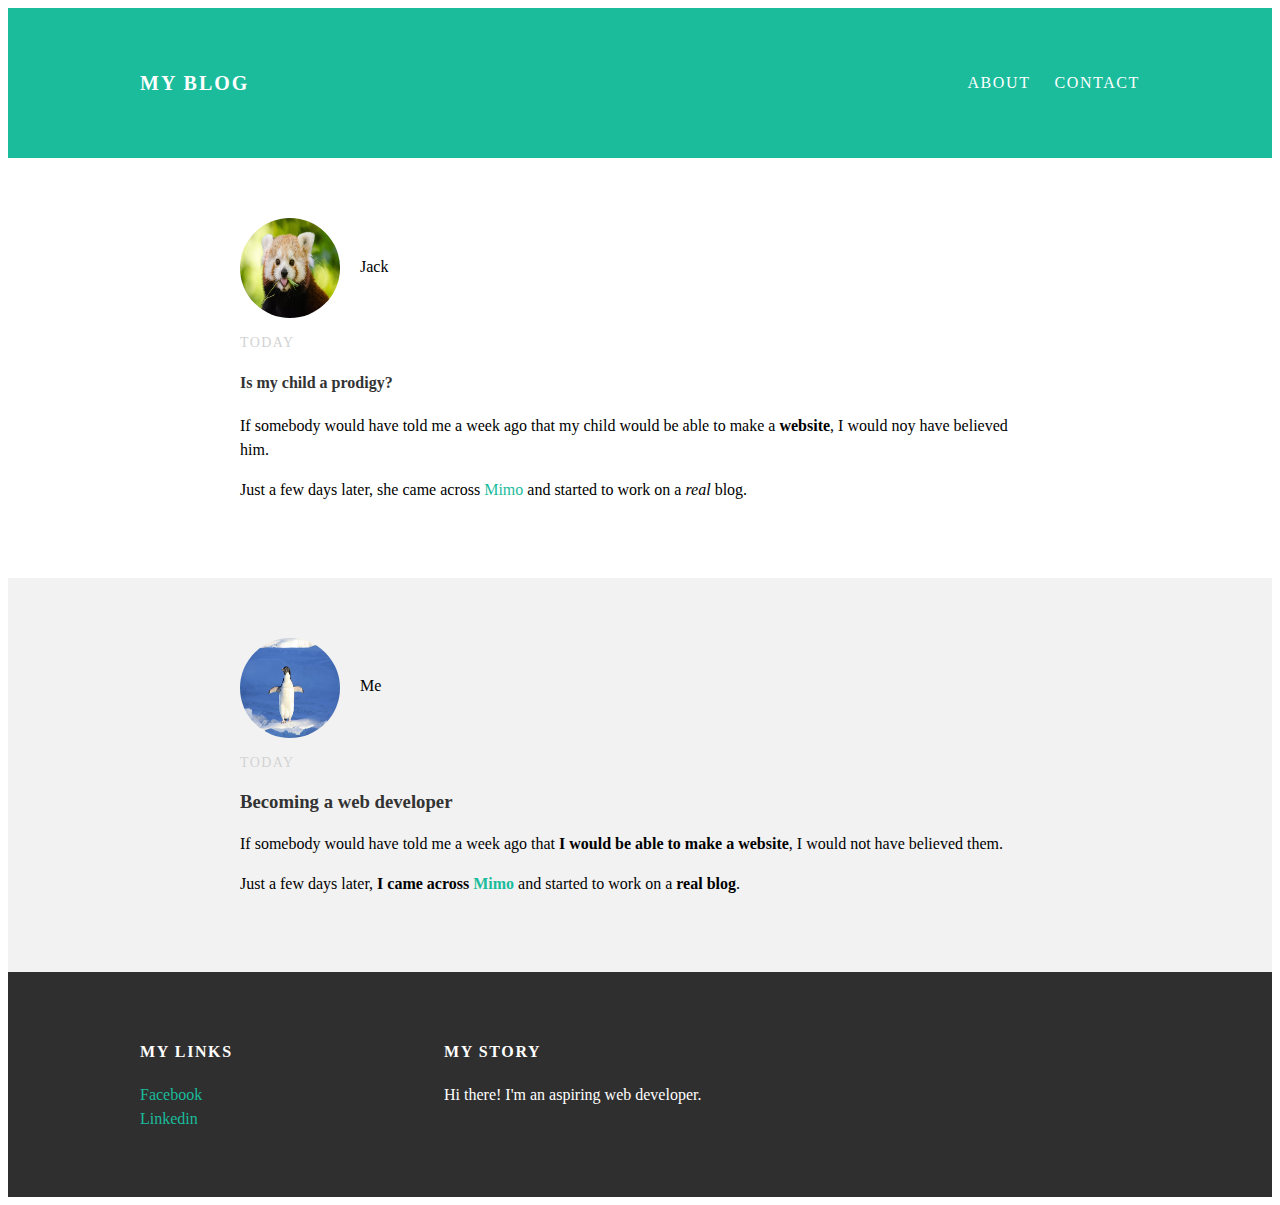
==== index.html @ f0420fe4 "Add files via upload" ====
<!DOCTYPE html>
<html>
 <head>
   <title>My blog</title>
   <link rel="stylesheet"
   type="text/css"
   href="styles.css">
 </head>
 <body>
   <div id="header">
   <div class="container">
   <a id="header-title" href="index.html">My Blog</a>
   <ul id="header-nav">
     <li><a href="about.html">About</a></li>
     <li><a href="mailto:mat__v@outlook.com">Contact</a></li>
   </ul>
 </div>
</div>
   <div id="content">
   <div class="post-container">
     <div class="post">
       <div class="post-author">
         <img src="jack.jpg">
         <span>Jack</span>
       </div>
       <p class="post-date">Today</p>
       <h4 class="post-title">Is my child a prodigy?</h4>
       <div class="post-content">
         <p>If somebody would have told me a week ago that my child would be able to make a <strong>website</strong>, I would noy have believed him.</p>
         <p>Just a few days later, she came across <a href="https://getmimo.com">Mimo</a> and started to work on a <em>real</em> blog.</p>
       </div>
     </div>
   </div>
     <div class="post-container">
     <div class="post">
       <div class="post-author">
         <img src="me.jpg">
         <span>Me</span>
       </div>
       <p class="post-date">Today</p>
       <h3 class="post-title">Becoming a web developer</h3>
       <div class="post-content">
         <p>If somebody would have told me a week ago that <b>I would be able to make a website</b>, I would not have believed them.</p>
         <p>Just a few days later, <b>I came across <a href="https://getmimo.com/">Mimo</a></b> and started to work on a <b>real blog</b>.</p>
       </div>
     </div>
     </div>
   </div>
   <div id="footer">
   <div class="container">
     <div class="column">
       <h4>My Links</h4>
       <p>
         <a href="https://facebook.com/mattia.viotto.35">Facebook</a>
         <br>
         <a href="https://www.linkedin.com/in/mattia-viotto-58b147a6">Linkedin</a>
       </p>
     </div>
     <div class="column">
       <h4>My Story</h4>
       <p>Hi there! I'm an aspiring web developer.</p>
     </div>
     </div>
   </div>
 </body>
 </html>
---- styles.css ----
@@import url(http://fonts.googleapis.com/css?family=Montserrat:400,700);

body {
  color: #555;
  margin: 0;
  font-family: 'Montserrat', sans-serif;
}
#header {
  background-color: #1abc9c;
  height: 150px;
  line-height: 150px;
}
#header-title {
  display: block;
  float: left;
  font-size: 20px;
  font-weight: bold;
}
#header-nav {
  display: block;
  float: right;
  margin-top: 0;
}
#header-nav li {
  display: inline;
  padding-left: 20px;
}
#header a {
  color: white;
  text-decoration: none;
  text-transform: uppercase;
  letter-spacing: 0.1em;
}
#header a:hover {
  color: #222;
}
.container {
  max-width: 1000px;
  margin: 0 auto;
}
#footer {
  background-color: #2f2f2f;
  padding: 50px 0;
}
.column {
  min-width: 300px;
  display: inline-block;
  vertical-align: top;
}
#footer h4 {
  color: white;
  text-transform: uppercase;
  letter-spacing: 0.1em;
}
#footer p {
  color: white;
}
a {
  color: #1abc9c;
  text-decoration: none;
}
a:hover {
  color: #F6A623;
}
.post, .about {
  max-width: 800px;
  margin: 0 auto;
  padding: 60px 0;
}
.post-author img {
  width: 100px;
  height: 100px;
  vertical-align: middle;
}
.post-author span {
  margin-left: 16px;
}
.post-date {
  color: #D2D2D2;
  font-size: 14px;
  font-weight: 14px;
  text-transform: uppercase;
  letter-spacing: 0.1em;
}
h1, h2, h3, h4 {
  color: #333;
}
p {
  line-height: 1.5;
}
.about {
  text-align: center;
}
.post-author img, .about-author img {
  border-radius: 50%;
}
.post-container:nth-child(even) {
  background-color: #f2f2f2;
}
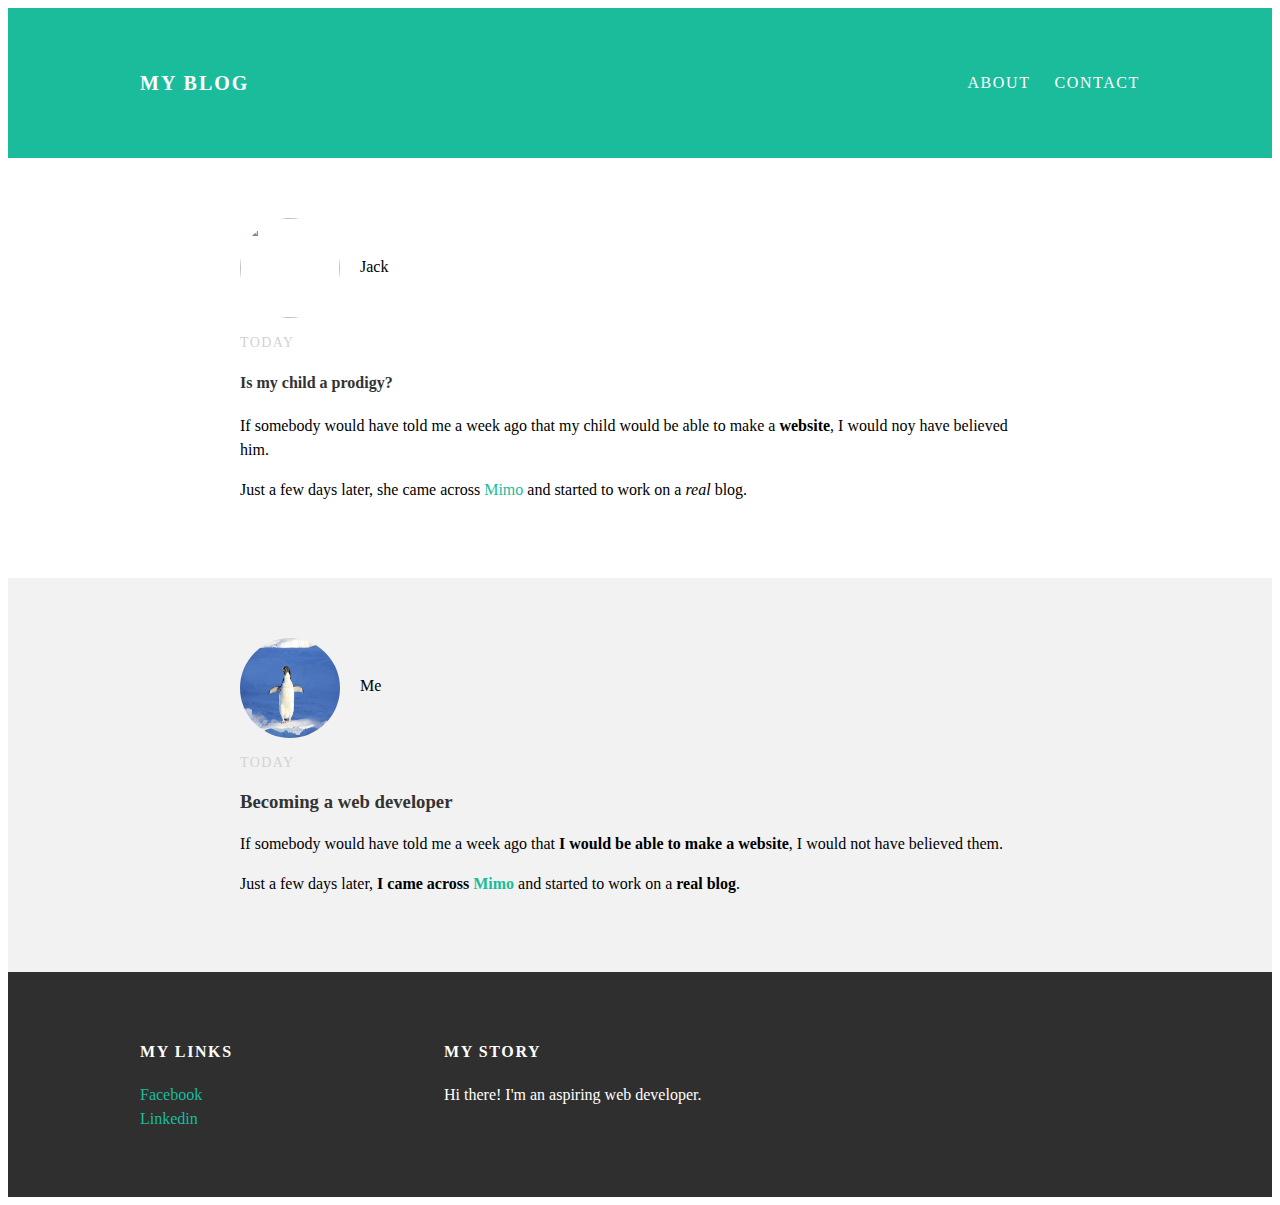
==== commit d6f70a67: "Update index.html" ====
--- a/index.html
+++ b/index.html
@@ -20,7 +20,7 @@
    <div class="post-container">
      <div class="post">
        <div class="post-author">
-         <img src="jack.jpg">
+         <img src="jack">
          <span>Jack</span>
        </div>
        <p class="post-date">Today</p>
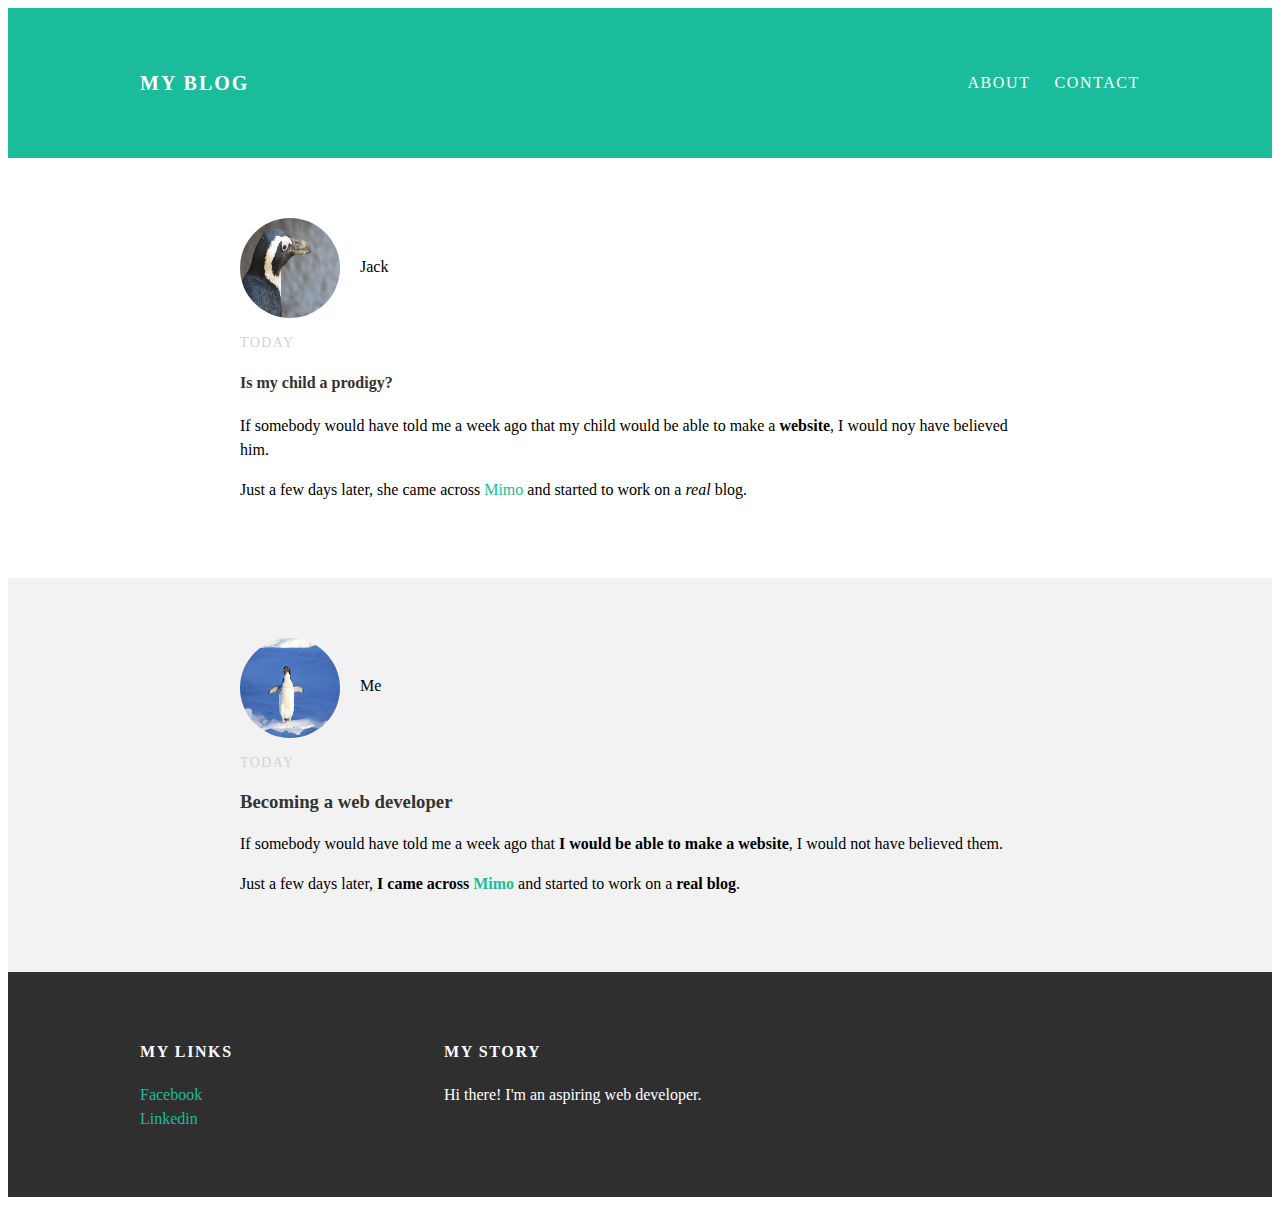
==== commit 9696b710: "Update index.html" ====
--- a/index.html
+++ b/index.html
@@ -20,7 +20,7 @@
    <div class="post-container">
      <div class="post">
        <div class="post-author">
-         <img src="jack">
+         <img src="jack.jpg">
          <span>Jack</span>
        </div>
        <p class="post-date">Today</p>
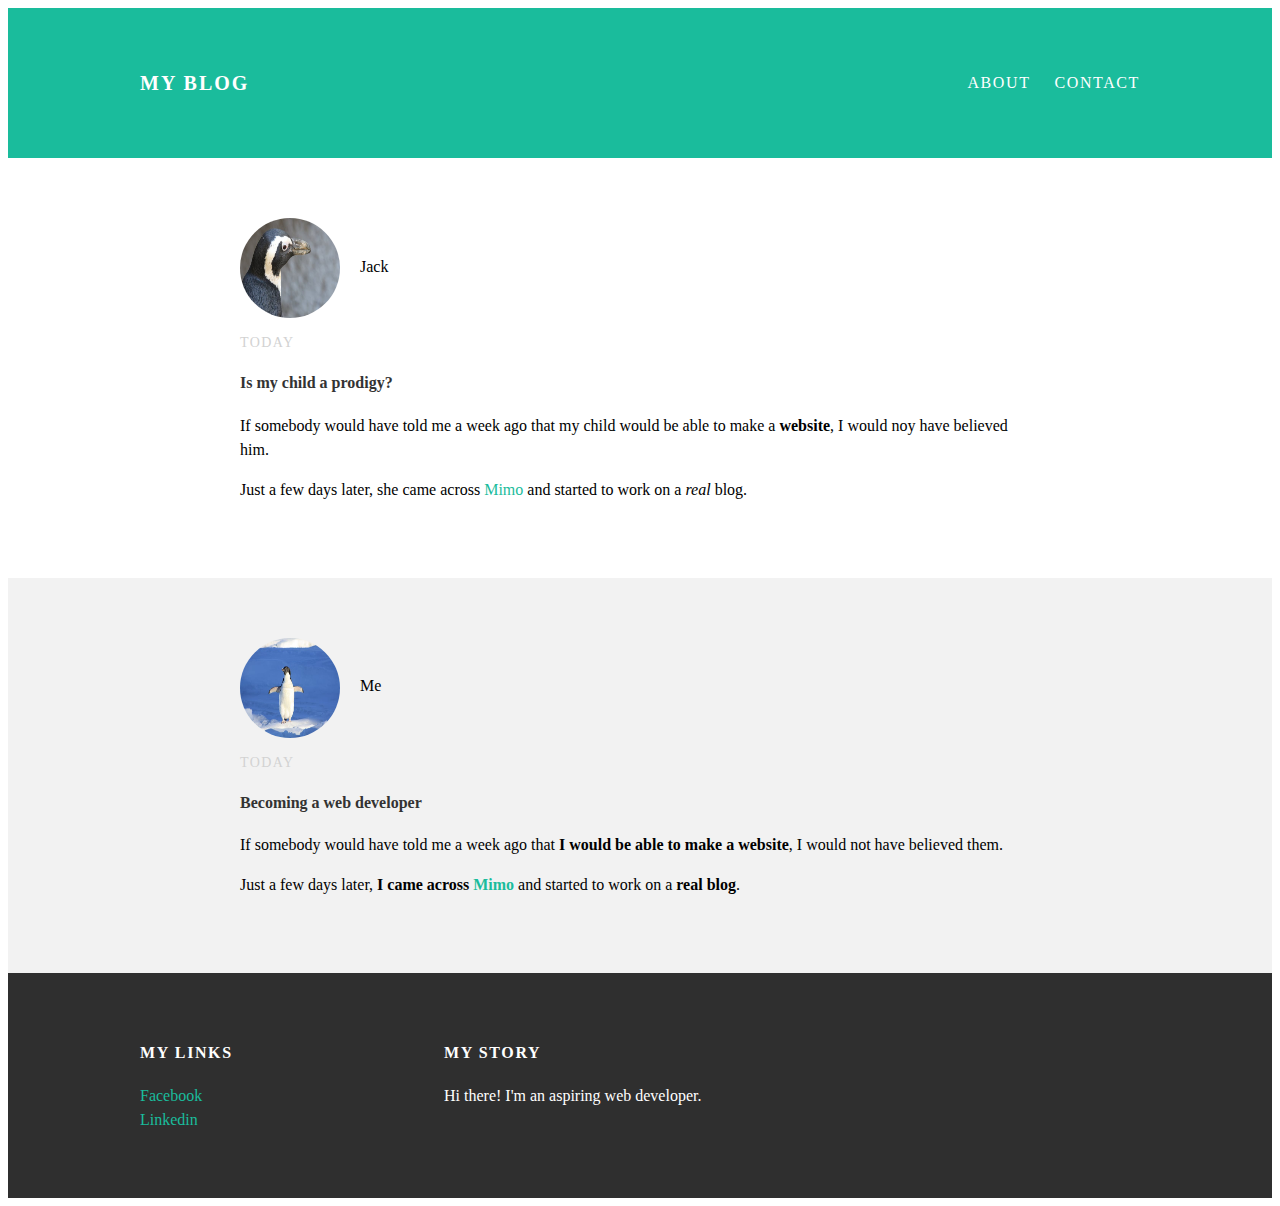
==== commit 7d26d874: "Update index.html" ====
--- a/index.html
+++ b/index.html
@@ -38,7 +38,7 @@
          <span>Me</span>
        </div>
        <p class="post-date">Today</p>
-       <h3 class="post-title">Becoming a web developer</h3>
+       <h4 class="post-title">Becoming a web developer</h4>
        <div class="post-content">
          <p>If somebody would have told me a week ago that <b>I would be able to make a website</b>, I would not have believed them.</p>
          <p>Just a few days later, <b>I came across <a href="https://getmimo.com/">Mimo</a></b> and started to work on a <b>real blog</b>.</p>
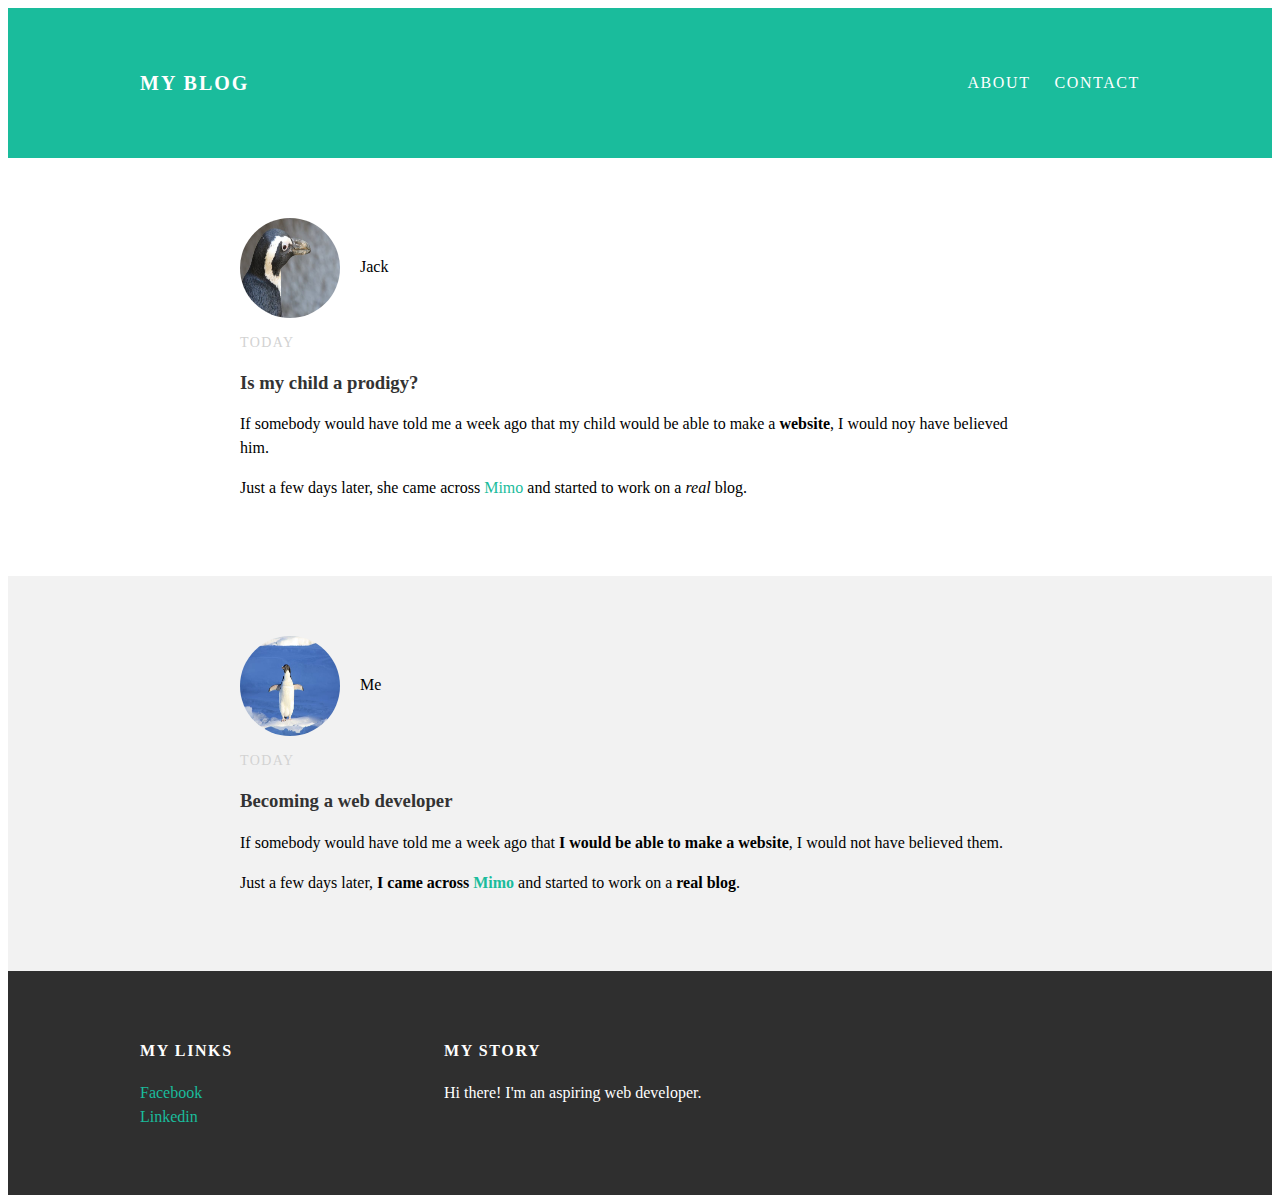
==== commit 7a6715f6: "Update index.html" ====
--- a/index.html
+++ b/index.html
@@ -24,7 +24,7 @@
          <span>Jack</span>
        </div>
        <p class="post-date">Today</p>
-       <h4 class="post-title">Is my child a prodigy?</h4>
+       <h3 class="post-title">Is my child a prodigy?</h3>
        <div class="post-content">
          <p>If somebody would have told me a week ago that my child would be able to make a <strong>website</strong>, I would noy have believed him.</p>
          <p>Just a few days later, she came across <a href="https://getmimo.com">Mimo</a> and started to work on a <em>real</em> blog.</p>
@@ -38,7 +38,7 @@
          <span>Me</span>
        </div>
        <p class="post-date">Today</p>
-       <h4 class="post-title">Becoming a web developer</h4>
+       <h3 class="post-title">Becoming a web developer</h3>
        <div class="post-content">
          <p>If somebody would have told me a week ago that <b>I would be able to make a website</b>, I would not have believed them.</p>
          <p>Just a few days later, <b>I came across <a href="https://getmimo.com/">Mimo</a></b> and started to work on a <b>real blog</b>.</p>
